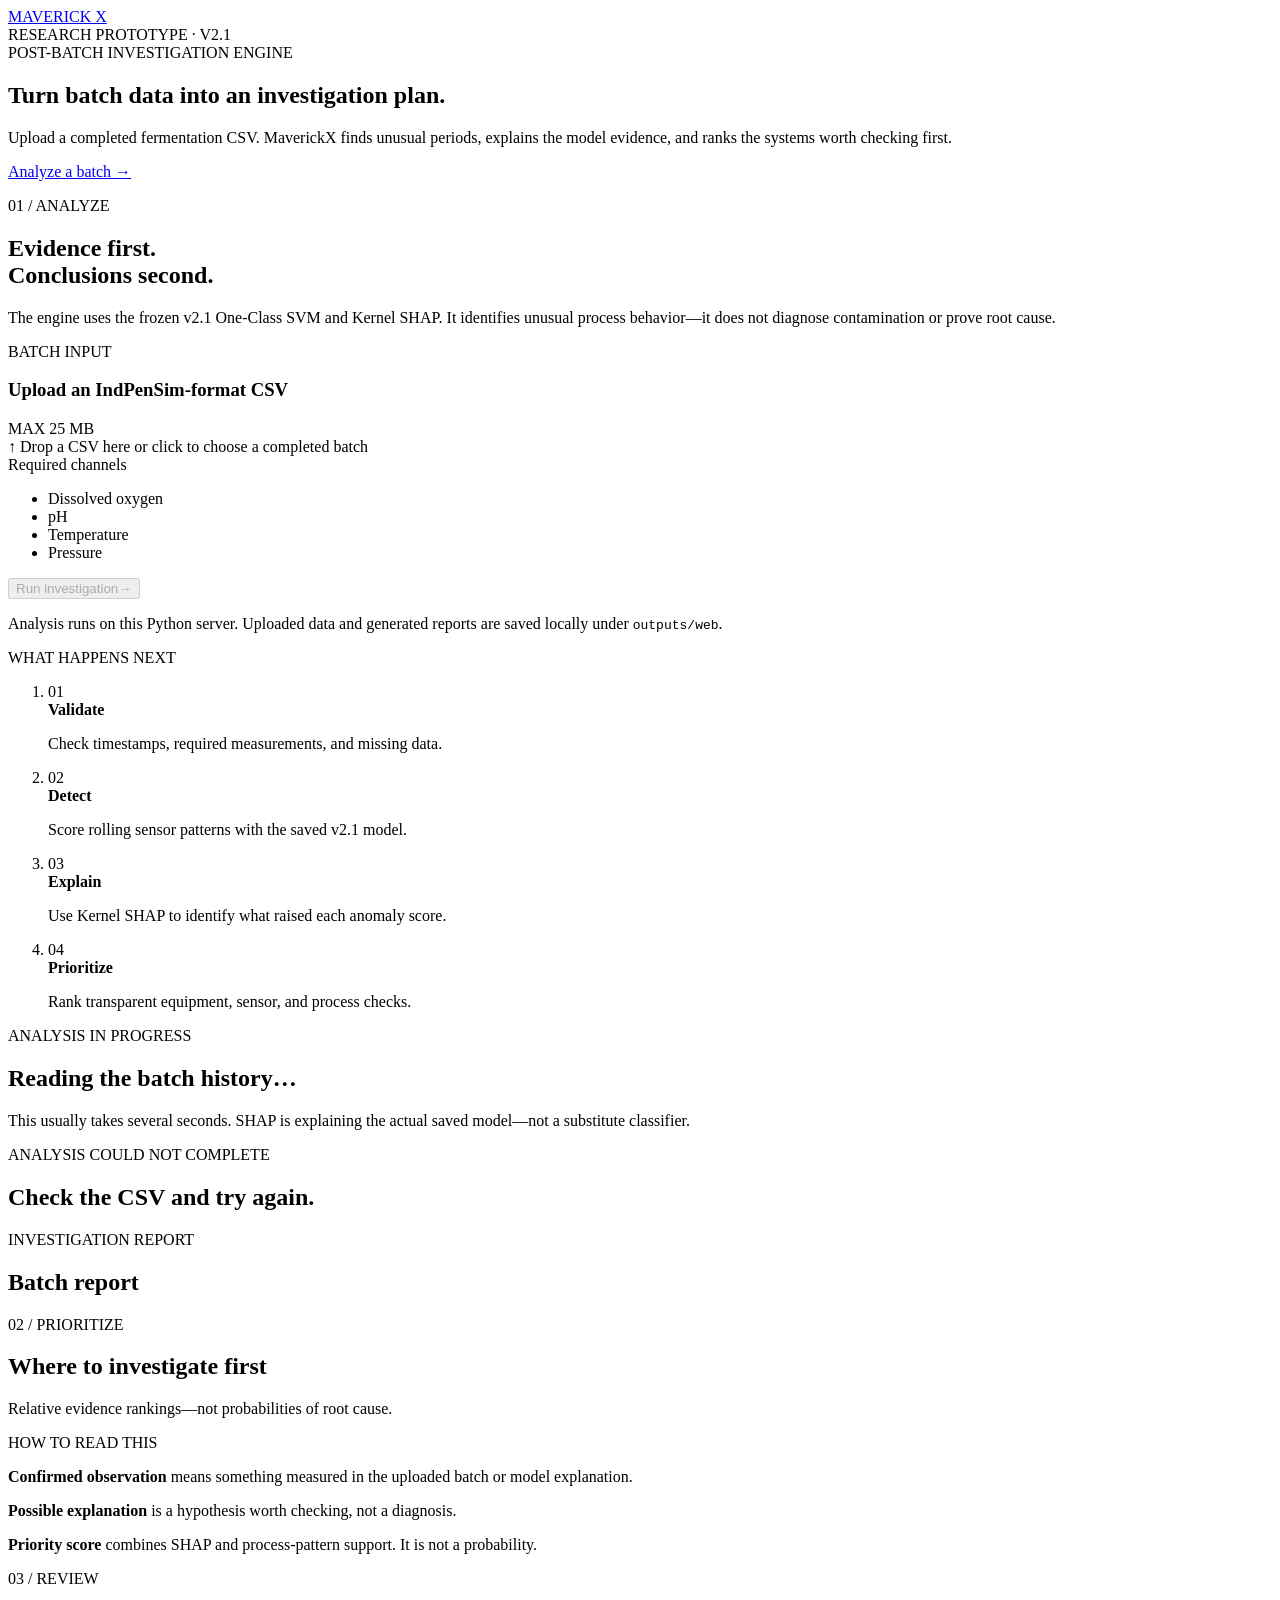
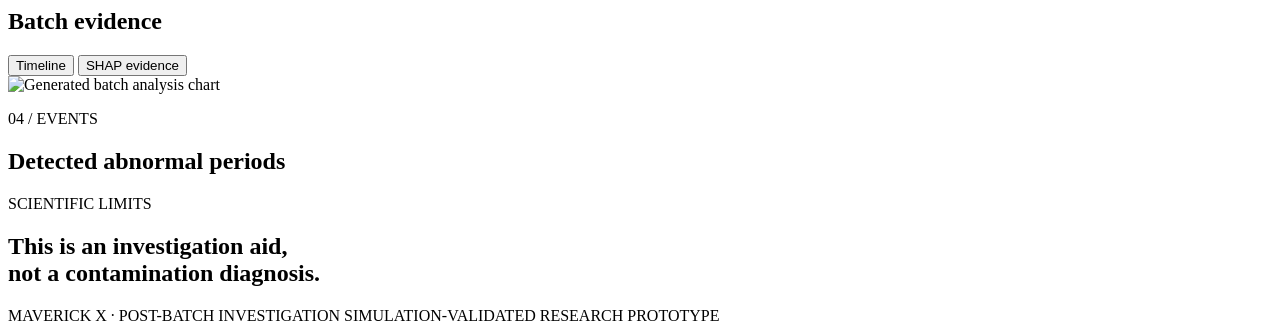
==== src/maverickx/web_static/index.html @ 12f785d7 "Build MaverickX investigation engine and web interface" ====
<!doctype html>
<html lang="en">
<head>
  <meta charset="utf-8">
  <meta name="viewport" content="width=device-width, initial-scale=1">
  <meta name="description" content="MaverickX post-batch bioreactor investigation prototype">
  <title>MaverickX — Post-Batch Investigation</title>
  <link rel="stylesheet" href="/assets/styles.css">
</head>
<body>
  <header class="site-header">
    <a class="brand" href="#top" aria-label="MaverickX Investigation Engine home">
      <span class="brand-mark" aria-hidden="true"><i></i><i></i><i></i><i></i></span>
      <span>MAVERICK X</span>
    </a>
    <div class="header-meta"><span class="status-dot"></span> RESEARCH PROTOTYPE · V2.1</div>
  </header>

  <main id="top">
    <section class="hero">
      <div class="hero-grid" aria-hidden="true"></div>
      <div class="eyebrow light">POST-BATCH INVESTIGATION ENGINE</div>
      <h1>Turn batch data into an investigation plan.</h1>
      <p>Upload a completed fermentation CSV. MaverickX finds unusual periods, explains the model evidence, and ranks the systems worth checking first.</p>
      <a class="text-link light" href="#analyze">Analyze a batch <span>→</span></a>
    </section>

    <section class="intro section-shell">
      <p class="section-number">01 / ANALYZE</p>
      <div>
        <h2>Evidence first.<br>Conclusions second.</h2>
        <p class="lede">The engine uses the frozen v2.1 One-Class SVM and Kernel SHAP. It identifies unusual process behavior—it does not diagnose contamination or prove root cause.</p>
      </div>
    </section>

    <section id="analyze" class="analyze-section section-shell">
      <div class="upload-panel">
        <div class="panel-heading">
          <div>
            <p class="eyebrow">BATCH INPUT</p>
            <h3>Upload an IndPenSim-format CSV</h3>
          </div>
          <span class="file-limit">MAX 25 MB</span>
        </div>

        <label class="drop-zone" id="drop-zone" for="file-input">
          <input id="file-input" type="file" accept=".csv,text/csv" hidden>
          <span class="upload-icon" aria-hidden="true">↑</span>
          <span class="drop-title" id="drop-title">Drop a CSV here</span>
          <span class="drop-subtitle">or click to choose a completed batch</span>
          <span class="selected-file" id="selected-file" aria-live="polite"></span>
        </label>

        <div class="requirements">
          <span>Required channels</span>
          <ul>
            <li>Dissolved oxygen</li><li>pH</li><li>Temperature</li><li>Pressure</li>
          </ul>
        </div>
        <button class="primary-button" id="analyze-button" disabled>
          <span>Run investigation</span><b aria-hidden="true">→</b>
        </button>
        <p class="local-note">Analysis runs on this Python server. Uploaded data and generated reports are saved locally under <code>outputs/web</code>.</p>
      </div>

      <aside class="process-panel">
        <p class="eyebrow">WHAT HAPPENS NEXT</p>
        <ol class="process-list">
          <li><span>01</span><div><strong>Validate</strong><p>Check timestamps, required measurements, and missing data.</p></div></li>
          <li><span>02</span><div><strong>Detect</strong><p>Score rolling sensor patterns with the saved v2.1 model.</p></div></li>
          <li><span>03</span><div><strong>Explain</strong><p>Use Kernel SHAP to identify what raised each anomaly score.</p></div></li>
          <li><span>04</span><div><strong>Prioritize</strong><p>Rank transparent equipment, sensor, and process checks.</p></div></li>
        </ol>
      </aside>
    </section>

    <section class="analysis-state section-shell hidden" id="loading" aria-live="polite">
      <div class="loader-ring" aria-hidden="true"></div>
      <div><p class="eyebrow">ANALYSIS IN PROGRESS</p><h2>Reading the batch history…</h2><p>This usually takes several seconds. SHAP is explaining the actual saved model—not a substitute classifier.</p></div>
    </section>

    <section class="error-panel section-shell hidden" id="error" role="alert">
      <p class="eyebrow">ANALYSIS COULD NOT COMPLETE</p>
      <h2>Check the CSV and try again.</h2>
      <p id="error-message"></p>
    </section>

    <section class="results hidden" id="results" aria-live="polite">
      <div class="results-hero section-shell">
        <div>
          <p class="eyebrow light">INVESTIGATION REPORT</p>
          <h2 id="result-batch">Batch report</h2>
          <p id="result-summary"></p>
        </div>
        <div class="download-actions" id="downloads"></div>
      </div>

      <div class="metrics section-shell" id="metrics"></div>

      <div class="section-shell content-grid">
        <section>
          <p class="section-number">02 / PRIORITIZE</p>
          <h2>Where to investigate first</h2>
          <p class="lede compact">Relative evidence rankings—not probabilities of root cause.</p>
          <div class="priority-list" id="priority-list"></div>
        </section>
        <aside class="evidence-key">
          <p class="eyebrow">HOW TO READ THIS</p>
          <p><strong>Confirmed observation</strong> means something measured in the uploaded batch or model explanation.</p>
          <p><strong>Possible explanation</strong> is a hypothesis worth checking, not a diagnosis.</p>
          <p><strong>Priority score</strong> combines SHAP and process-pattern support. It is not a probability.</p>
        </aside>
      </div>

      <section class="chart-section section-shell">
        <div class="section-heading">
          <div><p class="section-number">03 / REVIEW</p><h2>Batch evidence</h2></div>
          <div class="chart-tabs" role="tablist">
            <button class="chart-tab active" data-chart="timeline" role="tab">Timeline</button>
            <button class="chart-tab" data-chart="shap" role="tab">SHAP evidence</button>
          </div>
        </div>
        <div class="chart-frame"><img id="chart-image" alt="Generated batch analysis chart"></div>
      </section>

      <section class="events-section section-shell">
        <p class="section-number">04 / EVENTS</p>
        <h2>Detected abnormal periods</h2>
        <div id="events-list" class="events-list"></div>
      </section>

      <section class="limitations section-shell">
        <div><p class="eyebrow light">SCIENTIFIC LIMITS</p><h2>This is an investigation aid,<br>not a contamination diagnosis.</h2></div>
        <ul id="limitations-list"></ul>
      </section>
    </section>
  </main>

  <footer>
    <span>MAVERICK X · POST-BATCH INVESTIGATION</span>
    <span>SIMULATION-VALIDATED RESEARCH PROTOTYPE</span>
  </footer>
  <script src="/assets/app.js" defer></script>
</body>
</html>
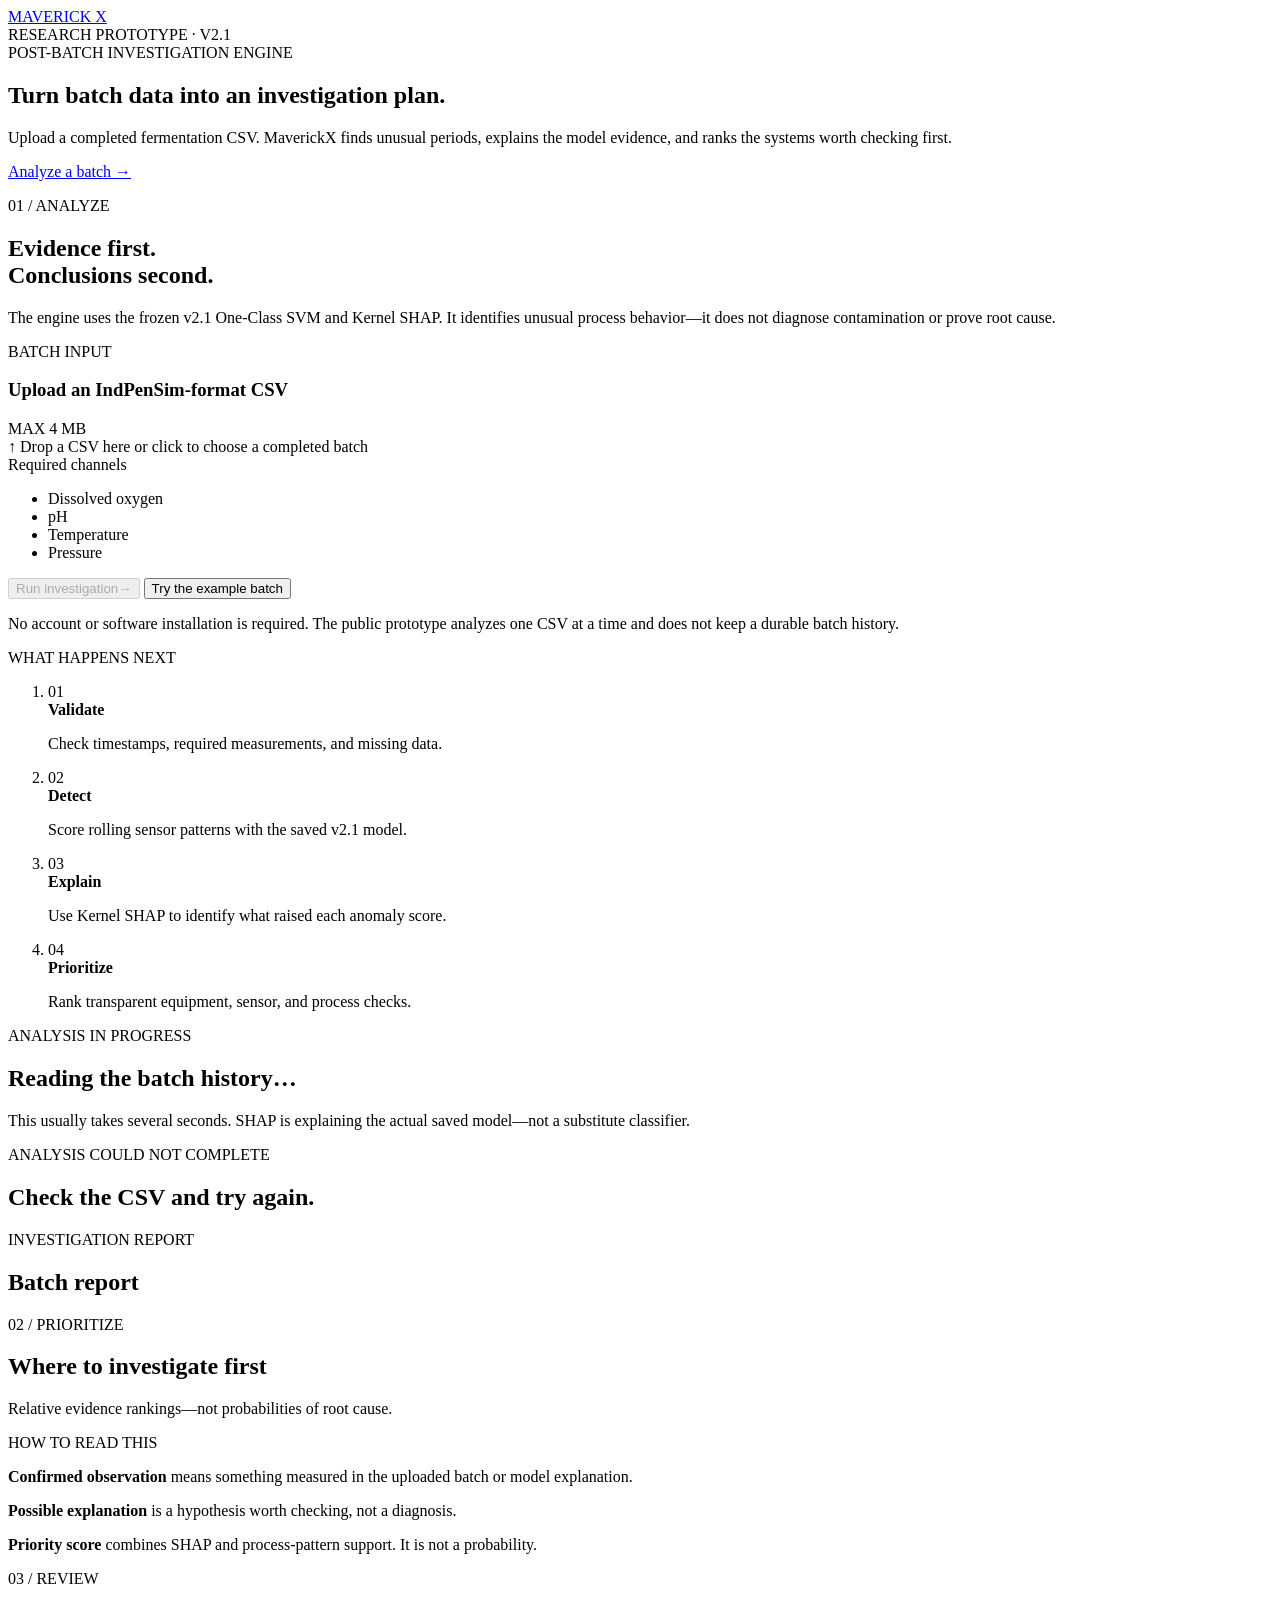
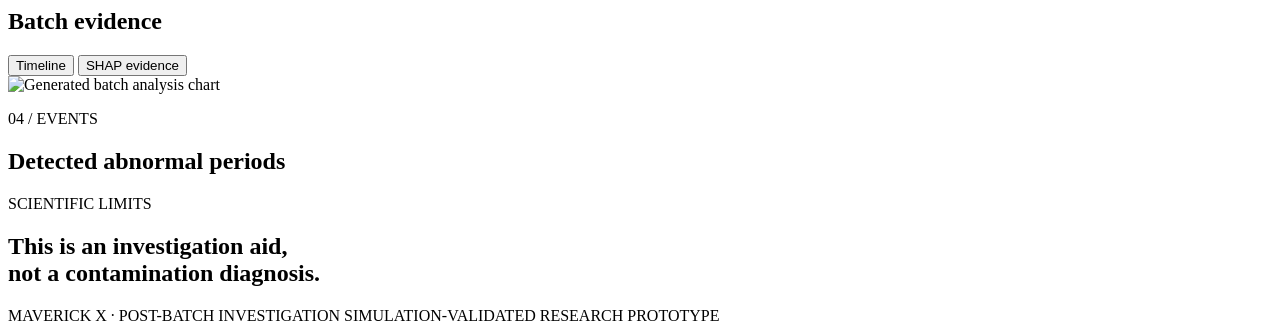
==== commit a4fbb3ab: "Prepare public one-click web deployment" ====
--- a/src/maverickx/web_static/index.html
+++ b/src/maverickx/web_static/index.html
@@ -40,7 +40,7 @@
             <p class="eyebrow">BATCH INPUT</p>
             <h3>Upload an IndPenSim-format CSV</h3>
           </div>
-          <span class="file-limit">MAX 25 MB</span>
+          <span class="file-limit">MAX 4 MB</span>
         </div>
 
         <label class="drop-zone" id="drop-zone" for="file-input">
@@ -57,10 +57,13 @@
             <li>Dissolved oxygen</li><li>pH</li><li>Temperature</li><li>Pressure</li>
           </ul>
         </div>
-        <button class="primary-button" id="analyze-button" disabled>
-          <span>Run investigation</span><b aria-hidden="true">→</b>
-        </button>
-        <p class="local-note">Analysis runs on this Python server. Uploaded data and generated reports are saved locally under <code>outputs/web</code>.</p>
+        <div class="analysis-actions">
+          <button class="primary-button" id="analyze-button" disabled>
+            <span>Run investigation</span><b aria-hidden="true">→</b>
+          </button>
+          <button class="secondary-button" id="demo-button" type="button">Try the example batch</button>
+        </div>
+        <p class="local-note">No account or software installation is required. The public prototype analyzes one CSV at a time and does not keep a durable batch history.</p>
       </div>
 
       <aside class="process-panel">
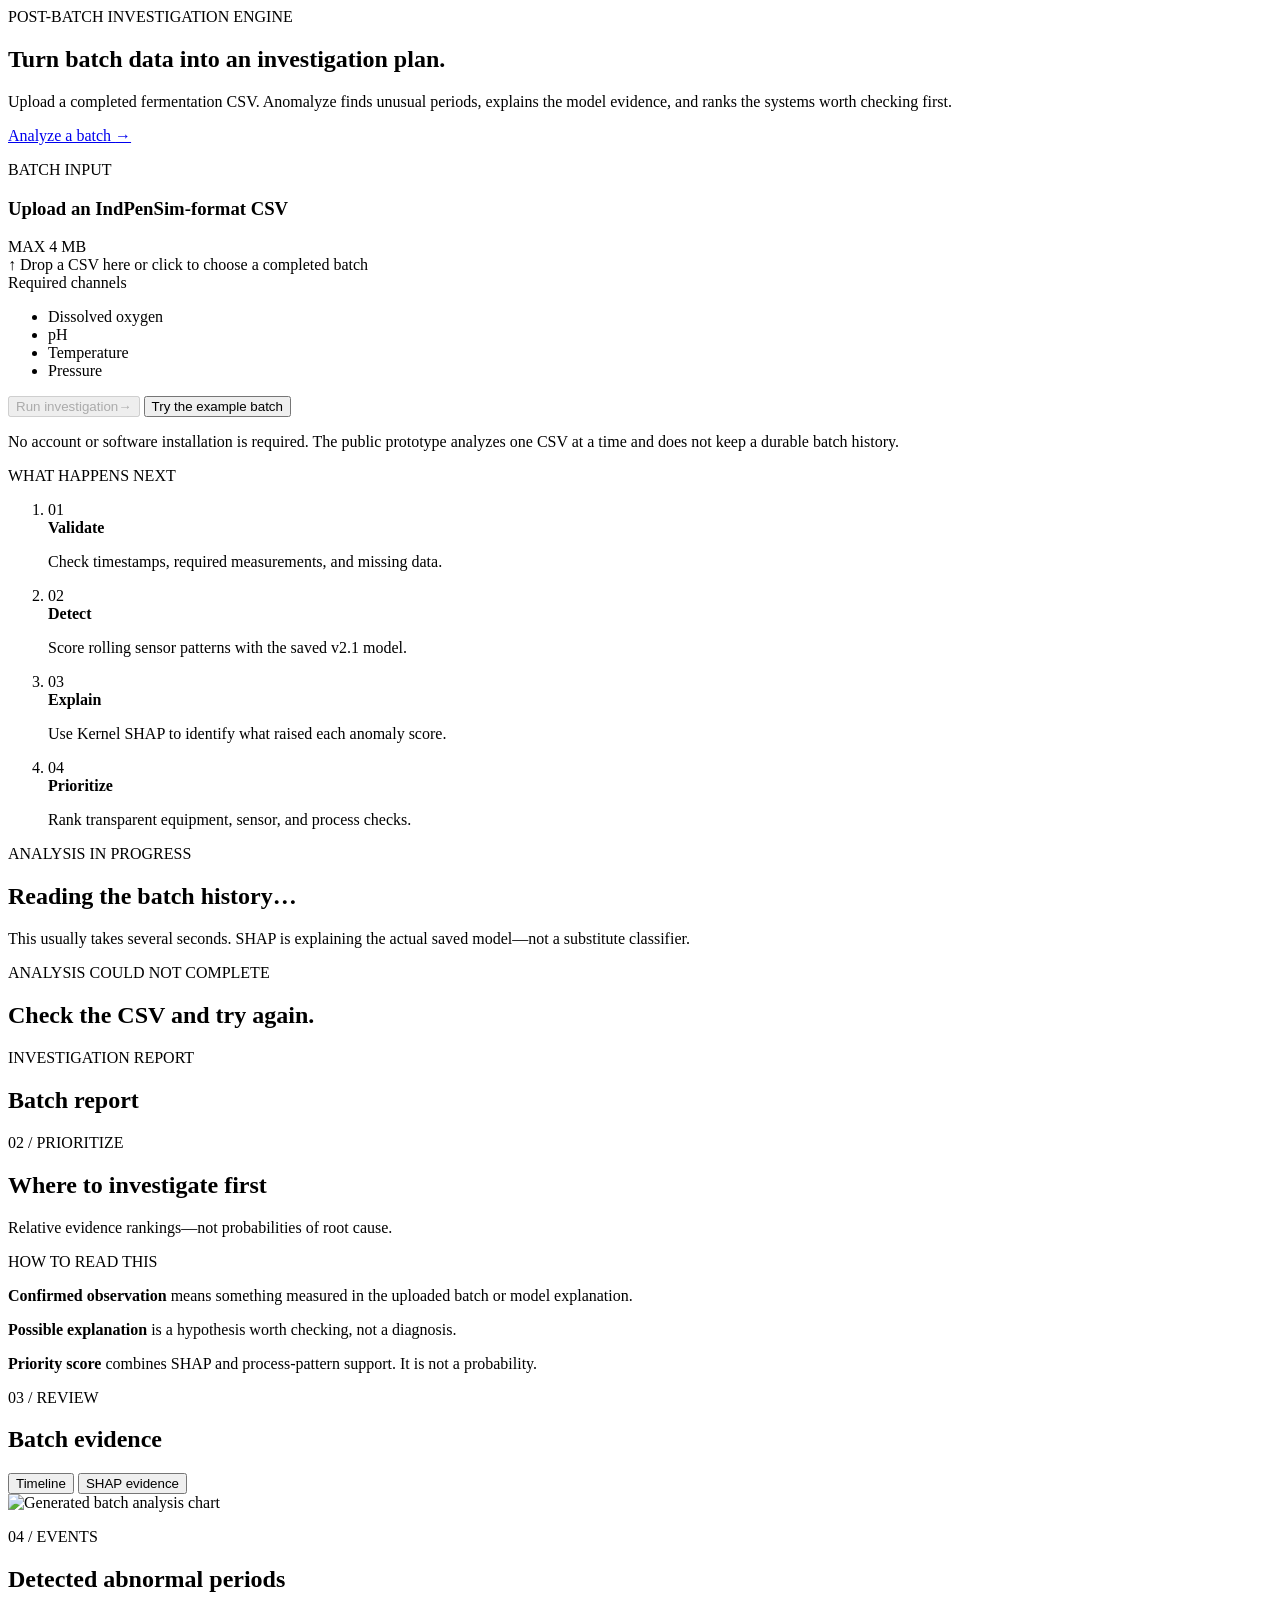
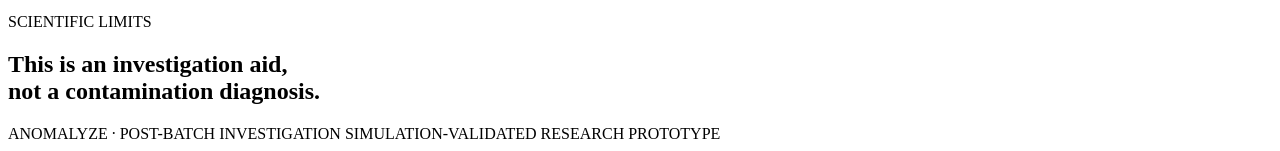
==== commit de14cd4d: "Clarify Anomalyze evidence and timing" ====
--- a/src/maverickx/web_static/index.html
+++ b/src/maverickx/web_static/index.html
@@ -3,34 +3,18 @@
 <head>
   <meta charset="utf-8">
   <meta name="viewport" content="width=device-width, initial-scale=1">
-  <meta name="description" content="MaverickX post-batch bioreactor investigation prototype">
-  <title>MaverickX — Post-Batch Investigation</title>
+  <meta name="description" content="Anomalyze post-batch bioreactor investigation prototype">
+  <title>Anomalyze — Post-Batch Investigation</title>
   <link rel="stylesheet" href="/assets/styles.css">
 </head>
 <body>
-  <header class="site-header">
-    <a class="brand" href="#top" aria-label="MaverickX Investigation Engine home">
-      <span class="brand-mark" aria-hidden="true"><i></i><i></i><i></i><i></i></span>
-      <span>MAVERICK X</span>
-    </a>
-    <div class="header-meta"><span class="status-dot"></span> RESEARCH PROTOTYPE · V2.1</div>
-  </header>
-
   <main id="top">
     <section class="hero">
       <div class="hero-grid" aria-hidden="true"></div>
       <div class="eyebrow light">POST-BATCH INVESTIGATION ENGINE</div>
       <h1>Turn batch data into an investigation plan.</h1>
-      <p>Upload a completed fermentation CSV. MaverickX finds unusual periods, explains the model evidence, and ranks the systems worth checking first.</p>
+      <p>Upload a completed fermentation CSV. Anomalyze finds unusual periods, explains the model evidence, and ranks the systems worth checking first.</p>
       <a class="text-link light" href="#analyze">Analyze a batch <span>→</span></a>
-    </section>
-
-    <section class="intro section-shell">
-      <p class="section-number">01 / ANALYZE</p>
-      <div>
-        <h2>Evidence first.<br>Conclusions second.</h2>
-        <p class="lede">The engine uses the frozen v2.1 One-Class SVM and Kernel SHAP. It identifies unusual process behavior—it does not diagnose contamination or prove root cause.</p>
-      </div>
     </section>
 
     <section id="analyze" class="analyze-section section-shell">
@@ -140,7 +124,7 @@
   </main>
 
   <footer>
-    <span>MAVERICK X · POST-BATCH INVESTIGATION</span>
+    <span>ANOMALYZE · POST-BATCH INVESTIGATION</span>
     <span>SIMULATION-VALIDATED RESEARCH PROTOTYPE</span>
   </footer>
   <script src="/assets/app.js" defer></script>
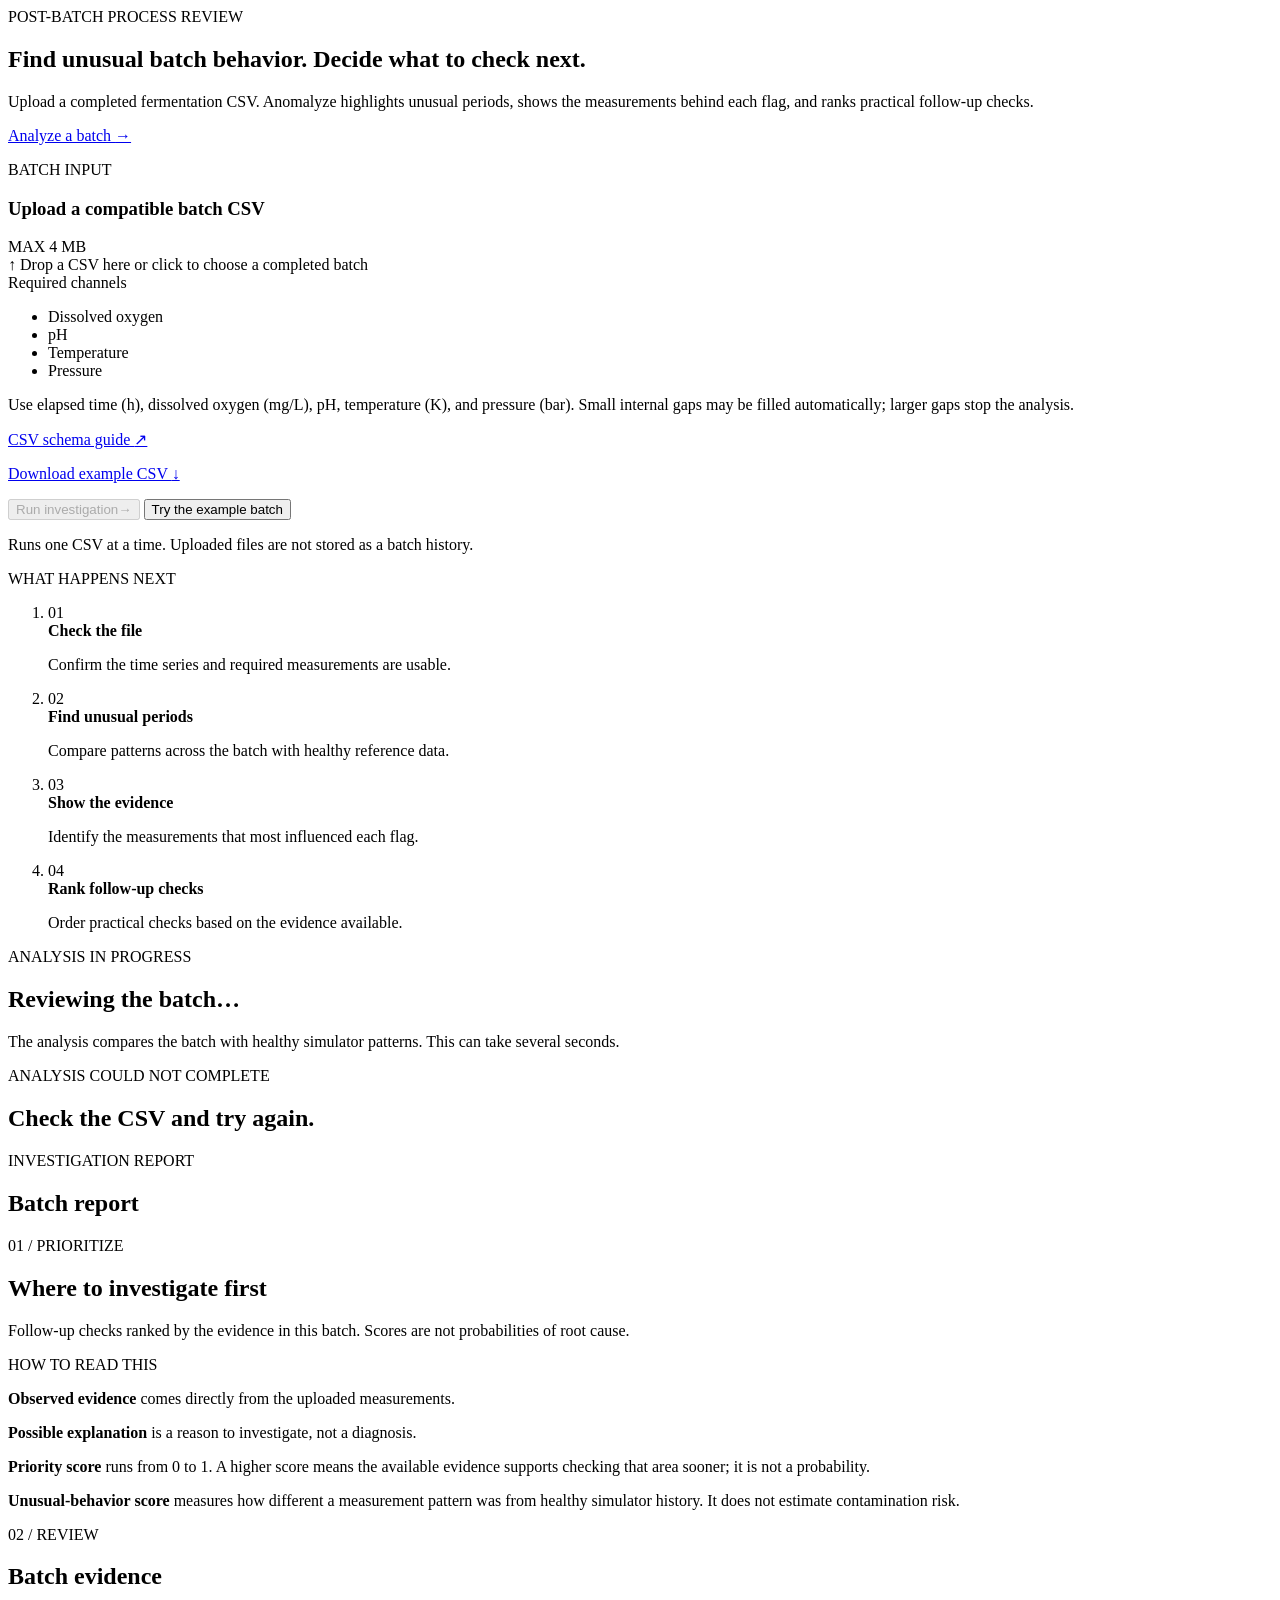
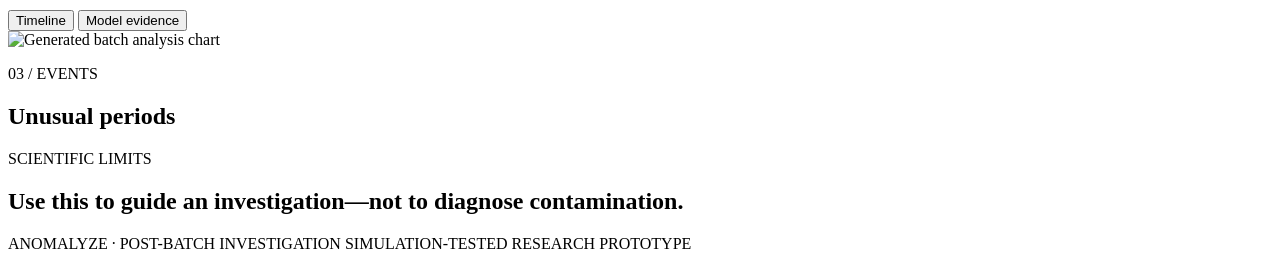
==== commit 32747ae1: "Improve Anomalyze reports and website" ====
--- a/src/maverickx/web_static/index.html
+++ b/src/maverickx/web_static/index.html
@@ -3,17 +3,17 @@
 <head>
   <meta charset="utf-8">
   <meta name="viewport" content="width=device-width, initial-scale=1">
-  <meta name="description" content="Anomalyze post-batch bioreactor investigation prototype">
-  <title>Anomalyze — Post-Batch Investigation</title>
+  <meta name="description" content="Post-batch bioreactor investigation aid for reviewing unusual sensor patterns">
+  <title>MaverickX Anomalyze — Batch Investigation</title>
   <link rel="stylesheet" href="/assets/styles.css">
 </head>
 <body>
   <main id="top">
     <section class="hero">
       <div class="hero-grid" aria-hidden="true"></div>
-      <div class="eyebrow light">POST-BATCH INVESTIGATION ENGINE</div>
-      <h1>Turn batch data into an investigation plan.</h1>
-      <p>Upload a completed fermentation CSV. Anomalyze finds unusual periods, explains the model evidence, and ranks the systems worth checking first.</p>
+      <div class="eyebrow light">POST-BATCH PROCESS REVIEW</div>
+      <h1>Find unusual batch behavior. Decide what to check next.</h1>
+      <p>Upload a completed fermentation CSV. Anomalyze highlights unusual periods, shows the measurements behind each flag, and ranks practical follow-up checks.</p>
       <a class="text-link light" href="#analyze">Analyze a batch <span>→</span></a>
     </section>
 
@@ -22,7 +22,7 @@
         <div class="panel-heading">
           <div>
             <p class="eyebrow">BATCH INPUT</p>
-            <h3>Upload an IndPenSim-format CSV</h3>
+            <h3>Upload a compatible batch CSV</h3>
           </div>
           <span class="file-limit">MAX 4 MB</span>
         </div>
@@ -41,29 +41,32 @@
             <li>Dissolved oxygen</li><li>pH</li><li>Temperature</li><li>Pressure</li>
           </ul>
         </div>
+        <p class="local-note">Use elapsed time (h), dissolved oxygen (mg/L), pH, temperature (K), and pressure (bar). Small internal gaps may be filled automatically; larger gaps stop the analysis.</p>
+        <p><a class="text-link" href="/assets/csv-schema-guide.html">CSV schema guide <span>↗</span></a></p>
+        <p><a class="text-link" href="/api/example.csv" download>Download example CSV <span>↓</span></a></p>
         <div class="analysis-actions">
           <button class="primary-button" id="analyze-button" disabled>
             <span>Run investigation</span><b aria-hidden="true">→</b>
           </button>
           <button class="secondary-button" id="demo-button" type="button">Try the example batch</button>
         </div>
-        <p class="local-note">No account or software installation is required. The public prototype analyzes one CSV at a time and does not keep a durable batch history.</p>
+        <p class="local-note">Runs one CSV at a time. Uploaded files are not stored as a batch history.</p>
       </div>
 
       <aside class="process-panel">
         <p class="eyebrow">WHAT HAPPENS NEXT</p>
         <ol class="process-list">
-          <li><span>01</span><div><strong>Validate</strong><p>Check timestamps, required measurements, and missing data.</p></div></li>
-          <li><span>02</span><div><strong>Detect</strong><p>Score rolling sensor patterns with the saved v2.1 model.</p></div></li>
-          <li><span>03</span><div><strong>Explain</strong><p>Use Kernel SHAP to identify what raised each anomaly score.</p></div></li>
-          <li><span>04</span><div><strong>Prioritize</strong><p>Rank transparent equipment, sensor, and process checks.</p></div></li>
+          <li><span>01</span><div><strong>Check the file</strong><p>Confirm the time series and required measurements are usable.</p></div></li>
+          <li><span>02</span><div><strong>Find unusual periods</strong><p>Compare patterns across the batch with healthy reference data.</p></div></li>
+          <li><span>03</span><div><strong>Show the evidence</strong><p>Identify the measurements that most influenced each flag.</p></div></li>
+          <li><span>04</span><div><strong>Rank follow-up checks</strong><p>Order practical checks based on the evidence available.</p></div></li>
         </ol>
       </aside>
     </section>
 
     <section class="analysis-state section-shell hidden" id="loading" aria-live="polite">
       <div class="loader-ring" aria-hidden="true"></div>
-      <div><p class="eyebrow">ANALYSIS IN PROGRESS</p><h2>Reading the batch history…</h2><p>This usually takes several seconds. SHAP is explaining the actual saved model—not a substitute classifier.</p></div>
+      <div><p class="eyebrow">ANALYSIS IN PROGRESS</p><h2>Reviewing the batch…</h2><p>The analysis compares the batch with healthy simulator patterns. This can take several seconds.</p></div>
     </section>
 
     <section class="error-panel section-shell hidden" id="error" role="alert">
@@ -86,38 +89,39 @@
 
       <div class="section-shell content-grid">
         <section>
-          <p class="section-number">02 / PRIORITIZE</p>
+          <p class="section-number">01 / PRIORITIZE</p>
           <h2>Where to investigate first</h2>
-          <p class="lede compact">Relative evidence rankings—not probabilities of root cause.</p>
+          <p class="lede compact">Follow-up checks ranked by the evidence in this batch. Scores are not probabilities of root cause.</p>
           <div class="priority-list" id="priority-list"></div>
         </section>
         <aside class="evidence-key">
           <p class="eyebrow">HOW TO READ THIS</p>
-          <p><strong>Confirmed observation</strong> means something measured in the uploaded batch or model explanation.</p>
-          <p><strong>Possible explanation</strong> is a hypothesis worth checking, not a diagnosis.</p>
-          <p><strong>Priority score</strong> combines SHAP and process-pattern support. It is not a probability.</p>
+          <p><strong>Observed evidence</strong> comes directly from the uploaded measurements.</p>
+          <p><strong>Possible explanation</strong> is a reason to investigate, not a diagnosis.</p>
+          <p><strong>Priority score</strong> runs from 0 to 1. A higher score means the available evidence supports checking that area sooner; it is not a probability.</p>
+          <p><strong>Unusual-behavior score</strong> measures how different a measurement pattern was from healthy simulator history. It does not estimate contamination risk.</p>
         </aside>
       </div>
 
       <section class="chart-section section-shell">
         <div class="section-heading">
-          <div><p class="section-number">03 / REVIEW</p><h2>Batch evidence</h2></div>
+          <div><p class="section-number">02 / REVIEW</p><h2>Batch evidence</h2></div>
           <div class="chart-tabs" role="tablist">
             <button class="chart-tab active" data-chart="timeline" role="tab">Timeline</button>
-            <button class="chart-tab" data-chart="shap" role="tab">SHAP evidence</button>
+            <button class="chart-tab" data-chart="shap" role="tab">Model evidence</button>
           </div>
         </div>
         <div class="chart-frame"><img id="chart-image" alt="Generated batch analysis chart"></div>
       </section>
 
       <section class="events-section section-shell">
-        <p class="section-number">04 / EVENTS</p>
-        <h2>Detected abnormal periods</h2>
+        <p class="section-number">03 / EVENTS</p>
+        <h2>Unusual periods</h2>
         <div id="events-list" class="events-list"></div>
       </section>
 
       <section class="limitations section-shell">
-        <div><p class="eyebrow light">SCIENTIFIC LIMITS</p><h2>This is an investigation aid,<br>not a contamination diagnosis.</h2></div>
+        <div><p class="eyebrow light">SCIENTIFIC LIMITS</p><h2>Use this to guide an investigation—not to diagnose contamination.</h2></div>
         <ul id="limitations-list"></ul>
       </section>
     </section>
@@ -125,7 +129,7 @@
 
   <footer>
     <span>ANOMALYZE · POST-BATCH INVESTIGATION</span>
-    <span>SIMULATION-VALIDATED RESEARCH PROTOTYPE</span>
+    <span>SIMULATION-TESTED RESEARCH PROTOTYPE</span>
   </footer>
   <script src="/assets/app.js" defer></script>
 </body>
